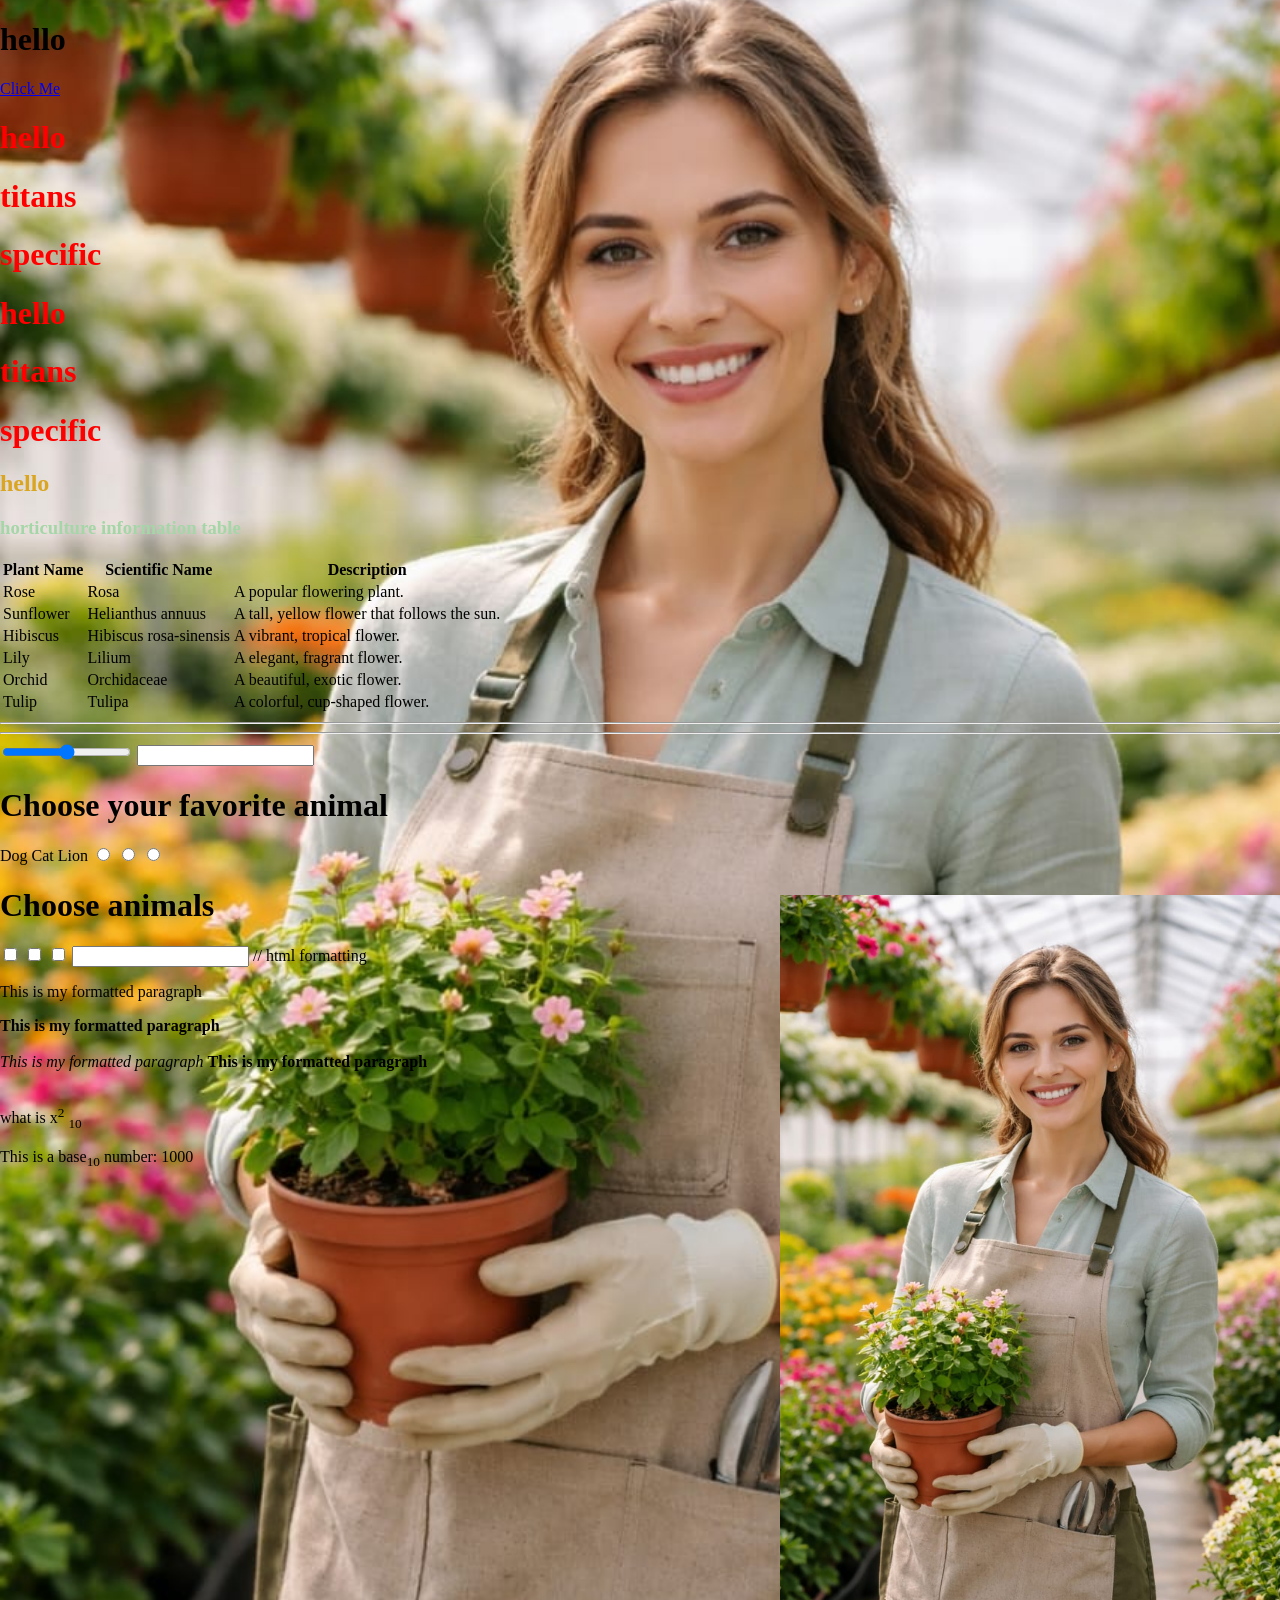
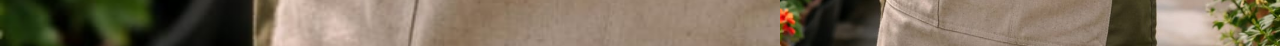
==== indx.html @ b4b17861 "firsproject" ====
<!DOCTYPE html>
<html lang="en">
<head>
    <title>E-horticulture</title>
    <meta charset="UTF-8">
    <meta name="viewport" content="width=device-width, initial-scale=1.0">
    <link rel="stylesheet" href="stye.css">
    <link rel="icon" href="plant.png" type="image/png">
    
</head>
<body>

    <!-- i am learning html -->
    <h1>hello</h1>
    <a href="me.html">Click Me</a>
    <div>
            <h1 class="header">hello</h1>
    <h1  class="header">titans</h1>
    <h1 class="header">specific</h1>
    </div>
    <h1 class="header">hello</h1>
    <h1 class="header">titans</h1>
    <h1 class="header">specific</h1>
    <h2 id="header2">hello</h2>
    <!--table of flower types-->
    <h3>horticulture information table</h3>
    <table>
        <tr>
            <th>Plant Name</th>
            <th>Scientific Name</th>
            <th>Description</th>
        </tr>
        <tr>
            <td>Rose</td>
            <td>Rosa</td>
            <td>A popular flowering plant.</td>
        </tr>
        <tr>
            <td>Sunflower</td>
            <td>Helianthus annuus</td>
            <td>A tall, yellow flower that follows the sun.</td>
        </tr>
        <tr>
            <td>Hibiscus</td>
            <td>Hibiscus rosa-sinensis</td>
            <td>A vibrant, tropical flower.</td>
        </tr>
        <tr>
            <td>Lily</td>
            <td>Lilium</td>
            <td>A elegant, fragrant flower.</td>
        </tr>
        <tr>
            <td>Orchid</td>
            <td>Orchidaceae</td>
            <td>A beautiful, exotic flower.</td>
        </tr>
        <tr>
            <td>Tulip</td>
            <td>Tulipa</td>
            <td>A colorful, cup-shaped flower.</td>
        </tr>
    </table>
    <hr />
    <hr />
    <input type="range" />
    <input />

    <h1>Choose your favorite animal</h1>
<label for="dog">Dog</label>
<label for="cat">Cat</label>
<label for="lion">Lion</label>

    <input type="radio" id="dog" value="Dog" />
    <input type="radio" id="cat" value="Cat" />
    <input type="radio" id="lion" value="Lion" />

    <h1>Choose animals</h1>
    <input type="checkbox" id="animal" value="Dog" />
    <input type="checkbox" id="animal" value="Cat" />
    <input type="checkbox" id="animal" value="Lion" />

    <input type="email"/>
    <img src="horticulturist.jpeg" alt="A smiling horticulturist." style="float:right;width:500px;height: auto;display: block; margin-top: -50px;" />

    // html formatting
    <p>This is my formatted paragraph</p>
    <b>This is my formatted paragraph</b>
    <br />
    <br />
    <i>This is my formatted paragraph</i>
    <strong>This is my formatted paragraph</strong>
     <br />
    <br />
    <p>what is x<sup>2</sup> <sub>10</sub></p>
    <p>This is a base<sub>10</sub>  number: 1000</p>
</body>
</html>
---- stye.css ----
.header{
        color: red;
     }
     
#header2{
        color: goldenrod;
     }
     body {
        background-color: gold




}
body {
        background-image: url("horticulturist.jpeg");
        background-position: center;
        background-size: cover;
        background-repeat: no-repeat;
        min-height: 100vh;
        margin: 0;
        padding: 200pxtext-align: center
     }
     h3{
        color: #a5d6a7;
     }
        /* list styling */
     .horticulturist-list {
        
     }
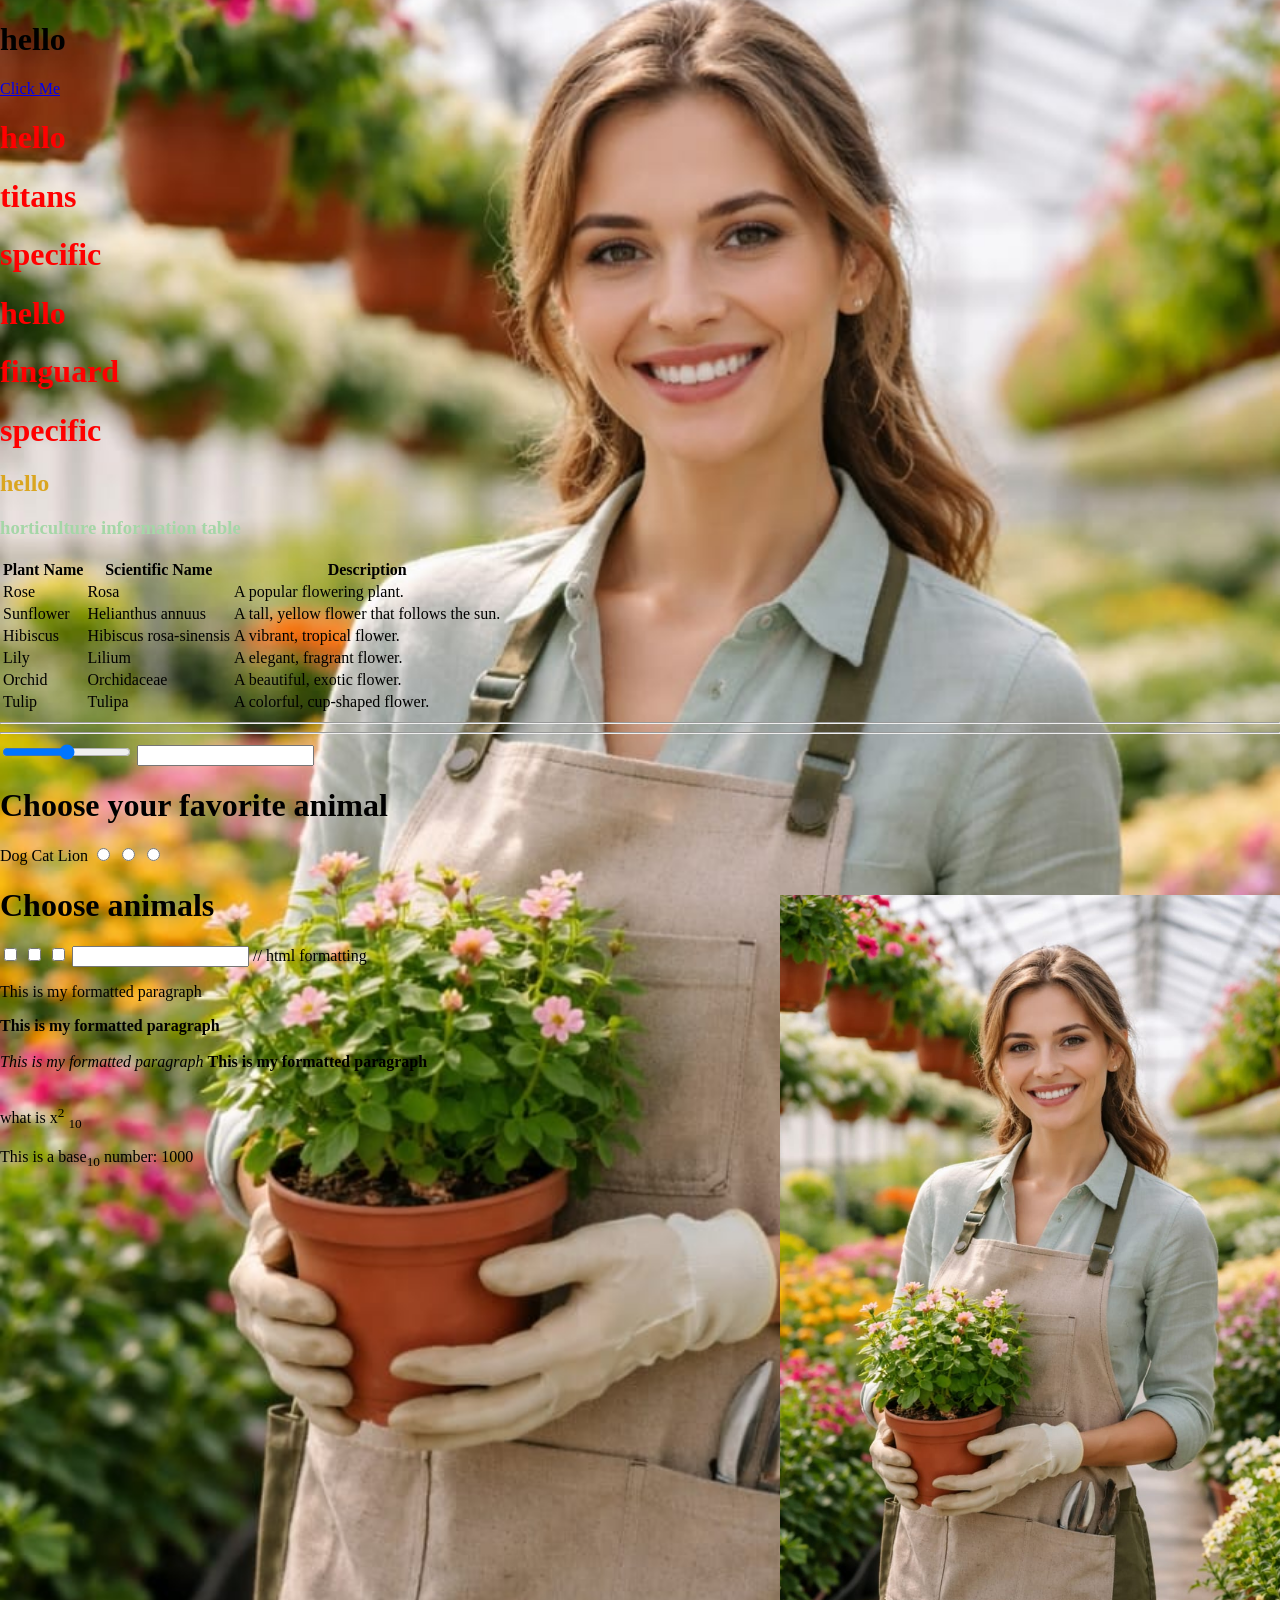
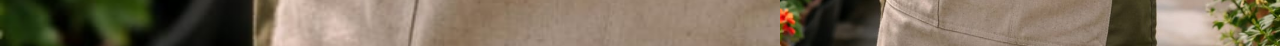
==== commit 21562a5f: "fixheader" ====
--- a/indx.html
+++ b/indx.html
@@ -19,7 +19,7 @@
     <h1 class="header">specific</h1>
     </div>
     <h1 class="header">hello</h1>
-    <h1 class="header">titans</h1>
+    <h1 class="header">finguard</h1>
     <h1 class="header">specific</h1>
     <h2 id="header2">hello</h2>
     <!--table of flower types-->
